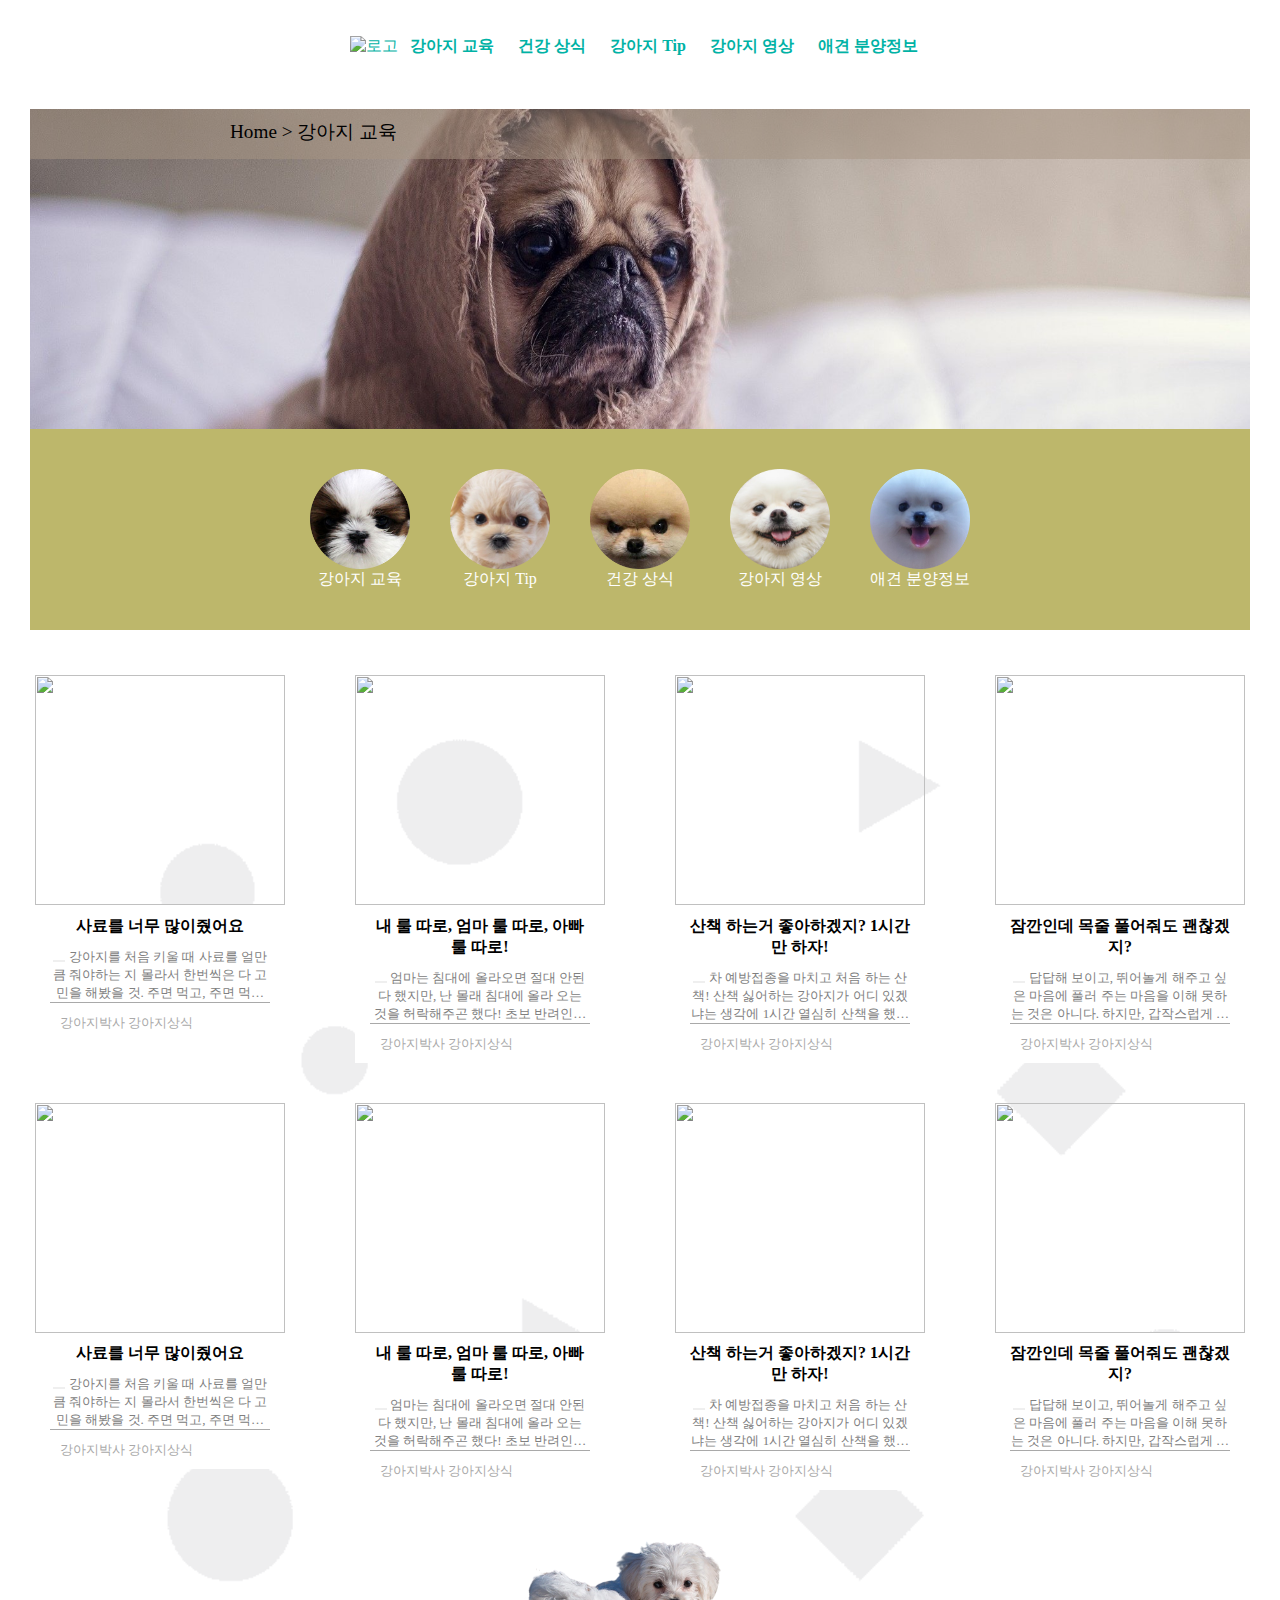
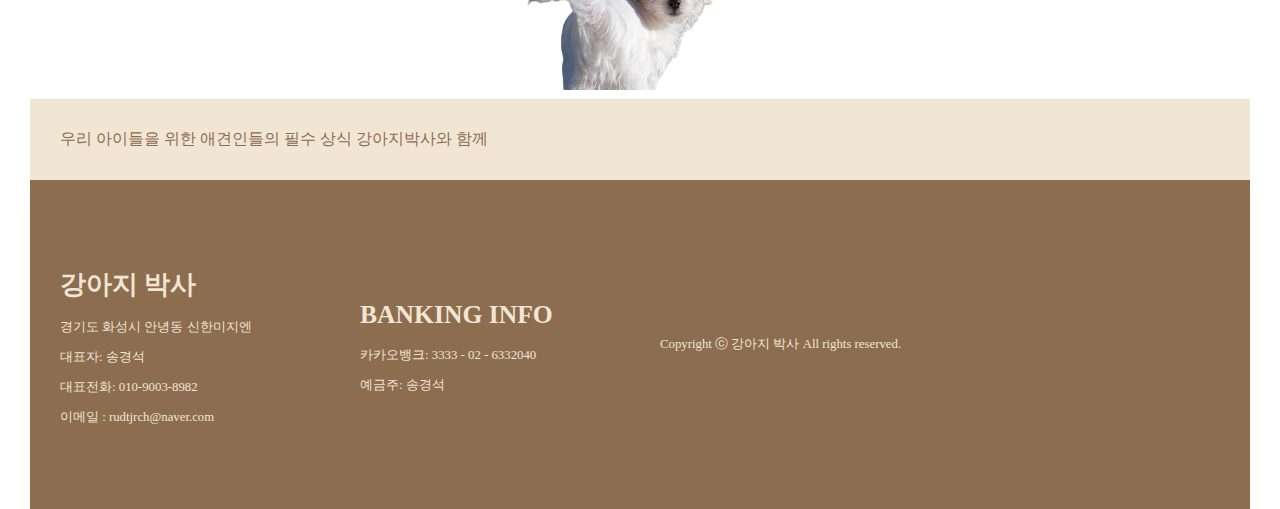
==== dog_edu.html @ c0b0ece2 "21.01.06 베너 이미지 수정" ====
<!DOCTYPE html>
<html lang="en">
<head>
    <meta charset="UTF-8">
    <meta name="viewport" content="width=device-width, initial-scale=1.0">
    <link rel="stylesheet" href="https://use.fontawesome.com/releases/v5.15.1/css/all.css" integrity="sha384-vp86vTRFVJgpjF9jiIGPEEqYqlDwgyBgEF109VFjmqGmIY/Y4HV4d3Gp2irVfcrp" crossorigin="anonymous">
    <link rel="icon" type="image/png" href="images/로고.png">
    <link rel="stylesheet" href="style.css" defer>
    <title>강아지 박사</title>
</head>
<body>
    <header class="navbar">
        <a href="index.html"><img class="title__logo" src="images/테스팅.png" alt="로고"></a>

        <ul class="navbar__menu">
            <li><a href="dog_edu.html">강아지 교육</a></li>
            <li><a href="dog_health.html">건강 상식</a></li>
            <li><a href="dog_tip.html">강아지 Tip</a></li>
            <li><a href="dog_video.html">강아지 영상</a></li>
            <li><a href="dog_info.html">애견 분양정보</a></li>
        </ul>

        <a href="#" class="navbar__toogleBtn">
            <i class="fas fa-bars"></i>
        </a>
    </header>
    <section class="home">
        <div class="img__text">
            <p class="img__text__menu">
                <p class="img__text__menu__text">
                    Home > 강아지 교육
                </p>
            </p>
        </div>
        <img class="title__img" src="images/dog_edu_logo.jpg" alt="photo">
        <img class="title__img__mobile__edu" src="images/dog_edu_logo.jpg" alt="photo">
    </section>
        <ul class="menu__icons">
            <a href="dog_edu.html"><li><img src="images/그림1.png" alt=""><span>강아지 교육</span></li></a>
            <a href="dog_health.html"><li><img src="images/그림3.png" alt=""><span>강아지 Tip</span></li></a>
            <a href="dog_tip.html"><li><img src="images/그림2.png" alt=""><span>건강 상식</span></li></a>
            <a href="dog_video.html"><li><img src="images/그림4.png" alt=""><span>강아지 영상</span></li></a>
            <a href="dog_info.html"><li><img src="images/그림5.png" alt=""><span>애견 분양정보</span></li></a>
        </ul>
    <div class="background__main">
    <ul class="main__items">
            <li class="li__items">
                <img class="item__img" src="https://img1.daumcdn.net/thumb/R720x0/?fname=http%3A%2F%2Ft1.daumcdn.net%2Fliveboard%2Fpetxlab%2Fe52c832bb99549f28f195ccbcd4cd313.png" alt="">
                <div class="title__text__more">
                    <h1 class="item__title">사료를 너무 많이줬어요</h1>
                    <span class="item__text clamp">
                        <button class="textBtn">
                            <i class="fas fa-caret-down"></i>
                        </button>
                        강아지를 처음 키울 때
                        사료를 얼만큼 줘야하는 지 몰라서 
                        한번씩은 다 고민을 해봤을 것.
                        주면 먹고, 주면 먹는 강아지들 때문에
                        부족한가 생각하고 계속 주게 되는데……!
                        과식한 강아지들이 토를 했던 일들이 비일비재.
                        
                        * 건강하게 오래오래 함께 하고 싶다면,
                        정해진 적당량만 챙겨주세요!
                        
                    </span>
                    
                    <span class="item__icons">
                        <div class="text__line">
                            <i class="fas fa-pen-alt"></i>
                            <span class="write__user">
                                강아지박사
                            </span>
                            <i class="fas fa-check-square"></i>
                            <span class="write__user">
                            강아지상식
                            </span>
                        </div>
                    </span>
                </div>
            </li>
            <li class="li__items">
                <img class="item__img" src="https://img1.daumcdn.net/thumb/R720x0/?fname=http%3A%2F%2Ft1.daumcdn.net%2Fliveboard%2Fpetxlab%2F4622606079f64cb188d15d32b84ac144.png" alt="">
                <div class="title__text__more">
                    <h1 class="item__title">내 룰 따로, 엄마 룰 따로, 아빠 룰 따로!</h1>
                    <span class="item__text clamp">
                        <button class="textBtn">
                            <i class="fas fa-caret-down"></i>
                        </button>
                        엄마는 침대에 올라오면 절대 안된다 했지만, 
                        난 몰래 침대에 올라 오는 것을 허락해주곤 했다!
                        초보 반려인들이 흔하게 하는 실수인데,
                        일정하지 않은 룰을 지정해주면
                        헷갈리는 것은 강아지 몫!
                        다른 훈련에까지 영향을 줄 수 있다. 

                        * 강아지에게 정확한 룰을 정해주고,
                        온 가족이 함께 지키도록 하세요!
                    </span>
                    <span class="item__icons">
                        <div class="text__line">
                        <i class="fas fa-pen-alt"></i>
                        <span class="write__user">
                            강아지박사
                        </span>
                        <i class="fas fa-check-square"></i>
                        <span class="write__user">
                            강아지상식
                        </span>
                    </div>
                    </span>
                </div>
            </li>     
            <li class="li__items">
                <img class="item__img" src="https://img1.daumcdn.net/thumb/R720x0/?fname=http%3A%2F%2Ft1.daumcdn.net%2Fliveboard%2Fpetxlab%2F50b1db74f20441629c05598733f1423f.png" alt="">
                <div class="title__text__more">
                    <h1 class="item__title">산책 하는거 좋아하겠지? 1시간만 하자!</h1>
                    <span class="item__text clamp">
                        <button class="textBtn">
                            <i class="fas fa-caret-down"></i>
                        </button>
                        차 예방접종을 마치고 처음 하는 산책! 
                        산책 싫어하는 강아지가 어디 있겠냐는 생각에
                        1시간 열심히 산책을 했는데,
                        다리를 부들부들 떨던 우리 강아지!
                        나이가 어린 강아지의 경우,
                        천천히 산책에 적응할 수 있도록 도와줘야 한다.

                        * 개월 수X 5분,
                        12개월 이후의 강아지는
                        약 1시간 정도가 적당해요!
                    </span>
                    <span class="item__icons">
                        <div class="text__line">
                        <i class="fas fa-pen-alt"></i>
                        <span class="write__user">
                            강아지박사
                        </span>
                        <i class="fas fa-check-square"></i>
                        <span class="write__user">
                            강아지상식
                        </span>
                    </div>
                    </span>
                </div>
            </li>
            
            <li class="li__items">
                <img class="item__img" src="https://img1.daumcdn.net/thumb/R720x0/?fname=http%3A%2F%2Ft1.daumcdn.net%2Fliveboard%2Fpetxlab%2Fadf095510eac4c248523ade5a9210836.png" alt="">
                <div class="title__text__more">
                    <h1 class="item__title">잠깐인데 목줄 풀어줘도 괜찮겠지?</h1>
                    <span class="item__text clamp">
                        <button class="textBtn">
                            <i class="fas fa-caret-down"></i>
                        </button>
                        답답해 보이고, 뛰어놀게 해주고 싶은 마음에 
                        풀러 주는 마음을 이해 못하는 것은 아니다. 
                        하지만, 갑작스럽게 놀라거나,
                        호기심을 끄는 것이 있어
                        멀리 달려갔다가 돌아오지 못하는 일들
                        많이 일어난다는 것!

                        * 사람이 없고, 적응이 끝났다고 하더라도
                        목줄을 꼭 잊지 마세요!
                    </span>
                    <span class="item__icons">
                        <div class="text__line">
                        <i class="fas fa-pen-alt"></i>
                        <span class="write__user">
                            강아지박사
                        </span>
                        <i class="fas fa-check-square"></i>
                        <span class="write__user">
                            강아지상식
                        </span>
                    </div>
                    </span>
                </div>
            </li>    
    </ul>
    <ul class="main__items">
        <li class="li__items">
            <img class="item__img" src="https://img1.daumcdn.net/thumb/R720x0/?fname=http%3A%2F%2Ft1.daumcdn.net%2Fliveboard%2Fpetxlab%2Fe52c832bb99549f28f195ccbcd4cd313.png" alt="">
            <div class="title__text__more">
                <h1 class="item__title">사료를 너무 많이줬어요</h1>
                <span class="item__text clamp">
                    <button class="textBtn">
                        <i class="fas fa-caret-down"></i>
                    </button>
                    강아지를 처음 키울 때
                    사료를 얼만큼 줘야하는 지 몰라서 
                    한번씩은 다 고민을 해봤을 것.
                    주면 먹고, 주면 먹는 강아지들 때문에
                    부족한가 생각하고 계속 주게 되는데……!
                    과식한 강아지들이 토를 했던 일들이 비일비재.
                    
                    * 건강하게 오래오래 함께 하고 싶다면,
                    정해진 적당량만 챙겨주세요!
                    
                </span>
                
                <span class="item__icons">
                    <div class="text__line">
                    <i class="fas fa-pen-alt"></i>
                    <span class="write__user">
                        강아지박사
                    </span>
                    <i class="fas fa-check-square"></i>
                    <span class="write__user">
                        강아지상식
                    </span>
                </div>
                </span>
            </div>
        </li>
        <li class="li__items">
            <img class="item__img" src="https://img1.daumcdn.net/thumb/R720x0/?fname=http%3A%2F%2Ft1.daumcdn.net%2Fliveboard%2Fpetxlab%2F4622606079f64cb188d15d32b84ac144.png" alt="">
            <div class="title__text__more">
                <h1 class="item__title">내 룰 따로, 엄마 룰 따로, 아빠 룰 따로!</h1>
                <span class="item__text clamp">
                    <button class="textBtn">
                        <i class="fas fa-caret-down"></i>
                    </button>
                    엄마는 침대에 올라오면 절대 안된다 했지만, 
                    난 몰래 침대에 올라 오는 것을 허락해주곤 했다!
                    초보 반려인들이 흔하게 하는 실수인데,
                    일정하지 않은 룰을 지정해주면
                    헷갈리는 것은 강아지 몫!
                    다른 훈련에까지 영향을 줄 수 있다. 

                    * 강아지에게 정확한 룰을 정해주고,
                    온 가족이 함께 지키도록 하세요!
                </span>
                <span class="item__icons">
                    <div class="text__line">
                    <i class="fas fa-pen-alt"></i>
                    <span class="write__user">
                        강아지박사
                    </span>
                    <i class="fas fa-check-square"></i>
                    <span class="write__user">
                        강아지상식
                    </span>
                </div>
                </span>
            </div>
        </li>     
        <li class="li__items">
            <img class="item__img" src="https://img1.daumcdn.net/thumb/R720x0/?fname=http%3A%2F%2Ft1.daumcdn.net%2Fliveboard%2Fpetxlab%2F50b1db74f20441629c05598733f1423f.png" alt="">
            <div class="title__text__more">
                <h1 class="item__title">산책 하는거 좋아하겠지? 1시간만 하자!</h1>
                <span class="item__text clamp">
                    <button class="textBtn">
                        <i class="fas fa-caret-down"></i>
                    </button>
                    차 예방접종을 마치고 처음 하는 산책! 
                    산책 싫어하는 강아지가 어디 있겠냐는 생각에
                    1시간 열심히 산책을 했는데,
                    다리를 부들부들 떨던 우리 강아지!
                    나이가 어린 강아지의 경우,
                    천천히 산책에 적응할 수 있도록 도와줘야 한다.

                    * 개월 수X 5분,
                    12개월 이후의 강아지는
                    약 1시간 정도가 적당해요!
                </span>
                <span class="item__icons">
                    <div class="text__line">
                    <i class="fas fa-pen-alt"></i>
                    <span class="write__user">
                        강아지박사
                    </span>
                    <i class="fas fa-check-square"></i>
                    <span class="write__user">
                        강아지상식
                    </span>
                </div>
                </span>
            </div>
        </li>
        
        <li class="li__items">
            <img class="item__img" src="https://img1.daumcdn.net/thumb/R720x0/?fname=http%3A%2F%2Ft1.daumcdn.net%2Fliveboard%2Fpetxlab%2Fadf095510eac4c248523ade5a9210836.png" alt="">
            <div class="title__text__more">
                <h1 class="item__title">잠깐인데 목줄 풀어줘도 괜찮겠지?</h1>
                <span class="item__text clamp">
                    <button class="textBtn">
                        <i class="fas fa-caret-down"></i>
                    </button>
                    답답해 보이고, 뛰어놀게 해주고 싶은 마음에 
                    풀러 주는 마음을 이해 못하는 것은 아니다. 
                    하지만, 갑작스럽게 놀라거나,
                    호기심을 끄는 것이 있어
                    멀리 달려갔다가 돌아오지 못하는 일들
                    많이 일어난다는 것!

                    * 사람이 없고, 적응이 끝났다고 하더라도
                    목줄을 꼭 잊지 마세요!
                </span>
                <span class="item__icons">
                    <div class="text__line">
                    <i class="fas fa-pen-alt"></i>
                    <span class="write__user">
                        강아지박사
                    </span>
                    <i class="fas fa-check-square"></i>
                    <span class="write__user">
                        강아지상식
                    </span>
                </div>
                </span>
            </div>
        </li>    
</ul>

<div class="dog_box_img">
    <img class="dog__ad" src="images/dog__ad.png" alt="">
</div>
</div>
    <span class="footer__text">
        우리 아이들을 위한 애견인들의 필수 상식 강아지박사와 함께
    </span>
<div class="footer__3rd">
    <div class="footer">
        <span class="title__name">
            <span class="name"><h1>강아지 박사</h1>
                <p>경기도 화성시 안녕동 신한미지엔</p>
                <p>대표자: 송경석</p>
                <p>대표전화: 010-9003-8982</p>
                <p>이메일 : rudtjrch@naver.com</p>
            </span>
            <span class="Bank__Info">
                <h1>BANKING INFO</h1>
                <p>카카오뱅크: 3333 - 02 - 6332040</p>
                <p>예금주: 송경석</p>
            </span>
            <span class="Copyright">
                <p>Copyright ⓒ 강아지 박사 All rights reserved.</p>
            </span>        
        </span>
    </div>
    <!-- <ul class="footer__home"> 
            <li class="footer__home__home">Home</li>
            <li><a href="dog_edu.html">강아지 교육</a></li>
            <li><a href="dog_health.html">건강 상식</a></li>
            <li><a href="dog_tip.html">강아지 Tip</a></li>
            <li><a href="dog_video.html">강아지 영상</a></li>
            <li><a href="dog_info.html">애견 분양정보</a></li>
    </ul>
    -->
</div>
<script src="main.js" defer></script>
</body>
</html>
---- style.css ----
* {
  box-sizing: border-box;
}

body {
  margin: 0;
}

/*  rgb(235, 236, 237) */
a {
  text-decoration: none;
  color: rgb(0, 178, 165);
}

ul,
li {
  list-style: none;
}

.fa-bars {
  position: absolute;
  right: 20px;
}

.title__img__mobile__edu {
}

.title__img__mobile,
.title__img__mobile__edu {
  display: none;
}

.navbar {
  position: sticky;
  top: 0;
  width: 100%;
  display: flex;
  justify-content: center;
  align-items: center;
  background-color: white;
  padding: 12px 36px;
  margin: 0;
  z-index: 99;
}

.title__logo {
  width: 280px;
  height: 100px;
}

.navbar__menu {
  display: flex;
  list-style: none;
  padding-left: 0;
  font-weight: 600;
}

.navbar__menu li {
  padding: 8px 12px;
}

.navbar__menu li:hover {
  background-color: rgb(0, 178, 165);
  border-radius: 8px;
  border: 3px solid white;
  transform: scale(1.25);
}

.navbar__menu li:hover a {
  color: white;
}

.navbar__toogleBtn {
  display: none;
  position: absolute;
  right: 32px;
  top: 32px;
  font-size: 32px;
  color: rgb(0, 178, 165);
}

.home {
  text-align: center;
}

.img__text {
  position: relative;
  display: block;
  margin: 0 30px;
}

.img__text__menu {
  display: flex;
  position: absolute;
  top: 0;
  width: 100%;
  height: 50px;
  margin: 0;
  background-color: rgb(168, 149, 132);
  align-items: center;
  opacity: 0.5;
}

.img__text__menu__text {
  position: absolute;
  display: flex;
  margin: 10px 0;
  width: 100%;
  padding-left: 200px;
  font-size: larger;
  opacity: 1;
  justify-content: left;
  align-items: center;
  color: black;
}

.title__img {
  display: flex;
  flex-grow: 1;
  width: 100%;
  max-height: 50%;
  padding: 0 30px;
}

.background__main {
  background-image: url(/images/바탕3.png);
  background-size: cover;
  width: 100%;
  margin: 5px 0;
}

.main__items {
  position: relative;
  display: flex;
  justify-content: space-around;
  align-items: flex-start;
  width: 100%;
  height: 100%;
  padding-left: 0;
  margin: 0px 0px;
  box-sizing: border-box;
}

.item__img {
  width: 250px;
  height: 230px;
}

ul li {
  display: flex;
  flex-direction: column;
  justify-content: center;
  align-items: center;
  text-align: center;
}

.li__items {
  width: 100%;
  display: flex;
  margin-top: 40px;
}

.title__text__more {
  display: flex;
  flex-direction: column;
  background-color: white;
  width: 100%;
  max-width: 250px;
  padding: 0 15px;
}

.item__title {
  font-size: medium;
}

.item__text {
  font-size: small;
  color: gray;
}

.item__text span {
  border-bottom: 1px solid darkgray;
}

.item__icons {
  text-align: left;
  color: darkgray;
  border-top: 1px solid darkgray;
}

.write__user {
  font-size: smaller;
}

.text__line {
  margin: 10px;
}

button,
button:focus {
  border: none;
  cursor: pointer;
  outline: none;
}

.item__text.clamp {
  display: -webkit-box;
  -webkit-box-orient: vertical;
  -webkit-line-clamp: 3;
  overflow: hidden;
}

.textBtn.clicked {
  transform: rotate(180deg);
}

.textBtn {
  transition: transform 300ms ease-in-out;
}

.menu__icons img {
  width: 100px;
  height: 100px;
}

.menu__icons li {
  padding: 40px 20px;
  transition: transform 200ms ease-in-out;
  color: white;
}

.menu__icons li:hover {
  transform: scale(1.3);
}

.menu__icons {
  margin-top: 0;
  display: flex;
  justify-content: center;
  background-color: darkkhaki;
  padding-left: 0;
  margin: 0 30px;
}

.dog_box_img {
  margin: 0 1%;
  text-align: center;
}

.dog__ad {
  width: 400px;
  height: 200px;
  text-align: center;
}

.footer__text {
  display: block;
  margin-bottom: 30px;
  margin: 0 30px;
  background-color: rgb(241, 229, 212);
  padding: 30px;
  color: rgb(140, 109, 79);
}
.footer {
  background-color: rgb(140, 109, 79);
  color: rgb(241, 229, 212);
  display: flex;
  flex-direction: column;
}

.footer__3rd {
  display: flex;
  flex-direction: row;
  color: rgb(241, 229, 212);
  background-color: rgb(140, 109, 79);
  margin: 0 30px;
  padding: 30px;
  font-size: 0.8rem;
}

.footer__home {
  display: flex;
  flex-direction: column;
  align-items: flex-start;
  margin: 20px;
  font-size: larger;
  width: 150px;
}

.footer__home__home {
  padding: 0 10px;
}

.footer__home li {
  margin: 10px 0;
}

.footer__home li a {
  color: rgb(241, 229, 212);
  background-color: rgb(140, 109, 79);
  padding: 8px 8px;
}

.footer__home li a:hover {
  color: rgb(140, 109, 79);
  background-color: rgb(241, 229, 212);
  cursor: pointer;
  border-radius: 5px;
  transform: scale(1.2);
}

.name,
.Bank__Info,
.Copyright {
  display: block;
  margin: 40px 0;
  width: 300px;
}

.title__name {
  display: flex;
  align-items: center;
}

@media screen and (max-width: 910px) {
  .navbar {
    flex-direction: column;
    align-items: flex-start;
    padding: 8px 24px;
  }
  .navbar__menu {
    display: none;
    flex-direction: column;
    align-items: center;
    width: 100%;
    padding: 8px;
    margin-bottom: 0;
  }

  .navbar__menu li {
    width: 100%;
    text-align: center;
  }

  .navbar__toogleBtn {
    display: block;
  }
  .navbar__menu.active {
    display: flex;
  }
  .menu__icons {
    display: none;
  }
  .footer__home {
    display: none;
  }
  .item__icons {
    display: flex;
    flex-direction: column;
  }
  .img__text__menu__text {
    padding-left: 100px;
  }
}

@media screen and (max-width: 1100px) {
  .main__items {
    display: flex;
    flex-direction: column;
    padding: 0 30px;
  }
  .li__items {
    display: flex;
    flex-direction: row;
  }
  .title__text__more {
    width: 100%;
    height: 100%;
    min-height: 230px;
    max-width: 100%;
  }
  .item__text.clamp {
    -webkit-box-orient: vertical;
    -webkit-line-clamp: 5;
    overflow: hidden;
  }
  .title__name {
    display: flex;
    flex-direction: column;
    align-items: center;
  }
  .title__img {
    display: none;
  }
  .title__img__mobile {
    display: block;
    width: 100%;
    height: 50%;
    padding: 0 30px;
  }
  .title__img__mobile__edu {
    display: block;
    width: 100%;
    height: 50%;
    padding: 0 30px;
  }
  .name,
  .Bank__Info,
  .Copyright {
    display: block;
    margin: 10px 0;
    width: 300px;
  }
}
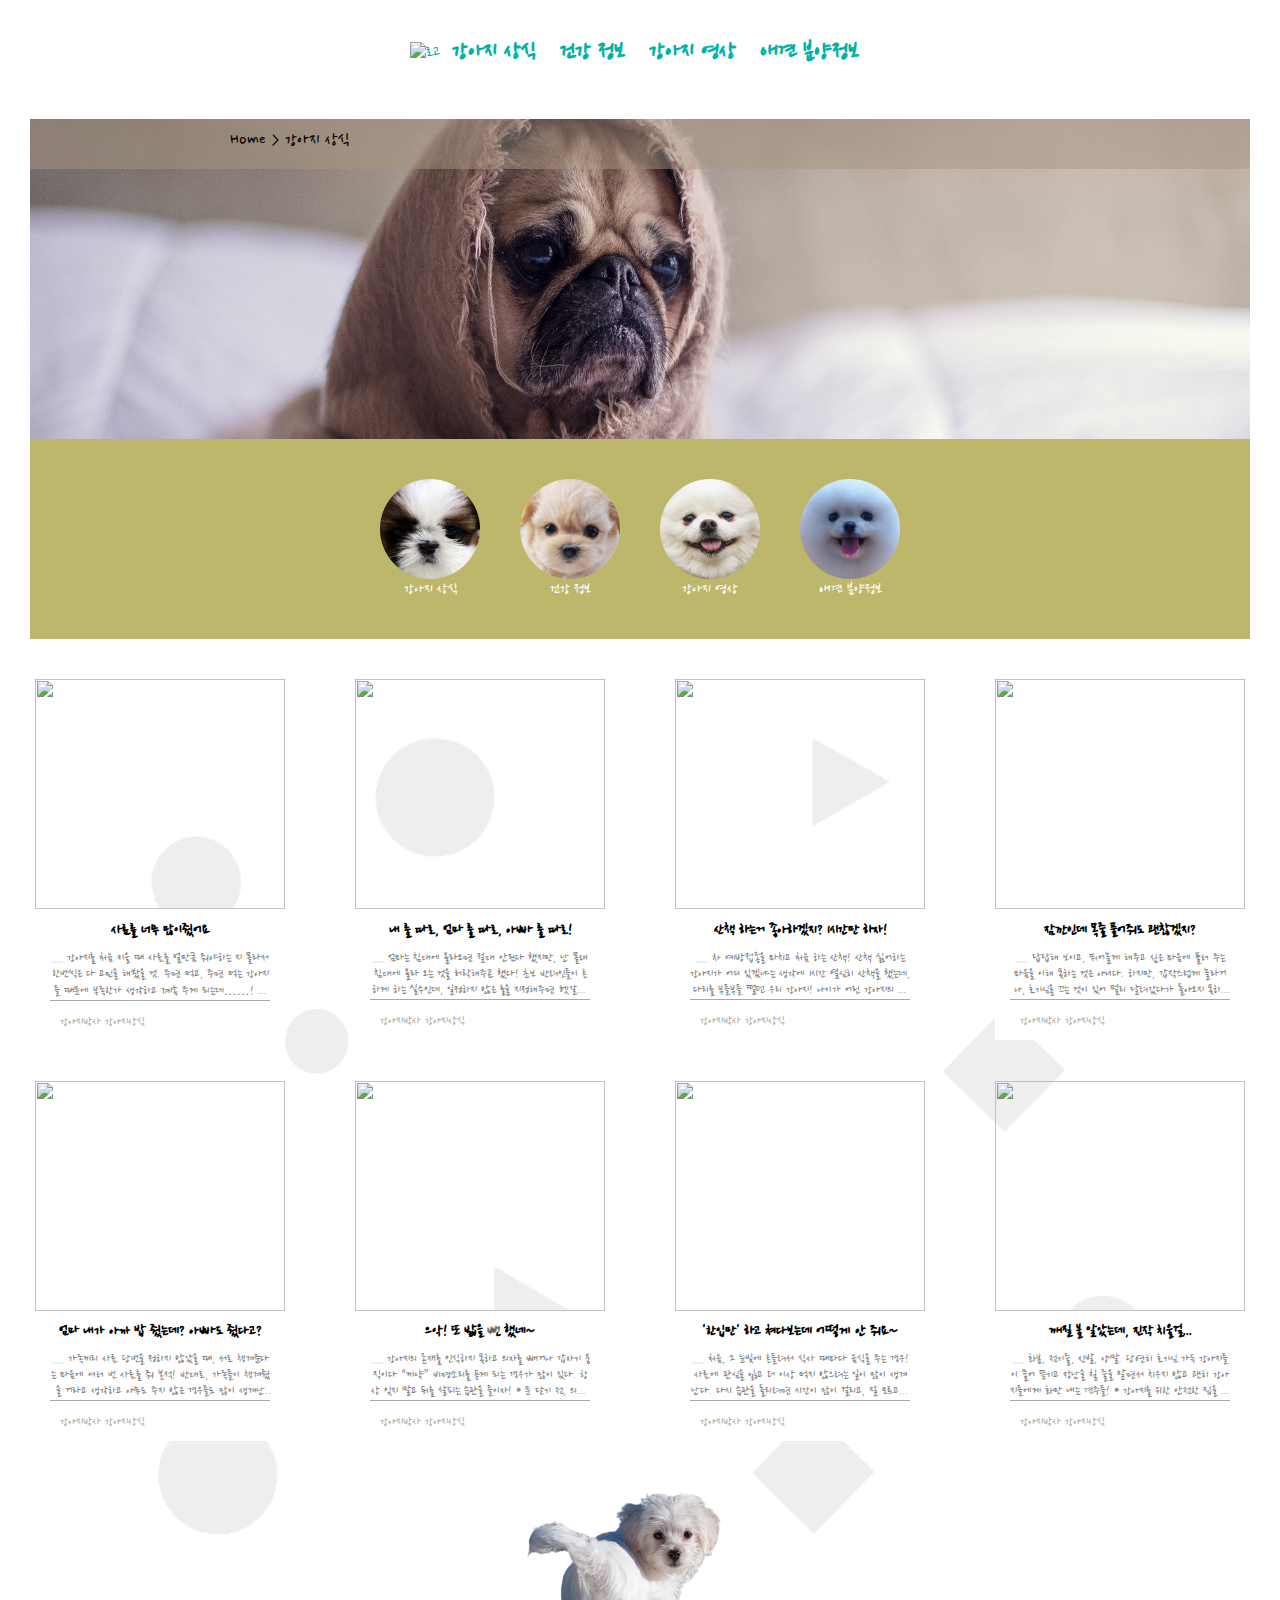
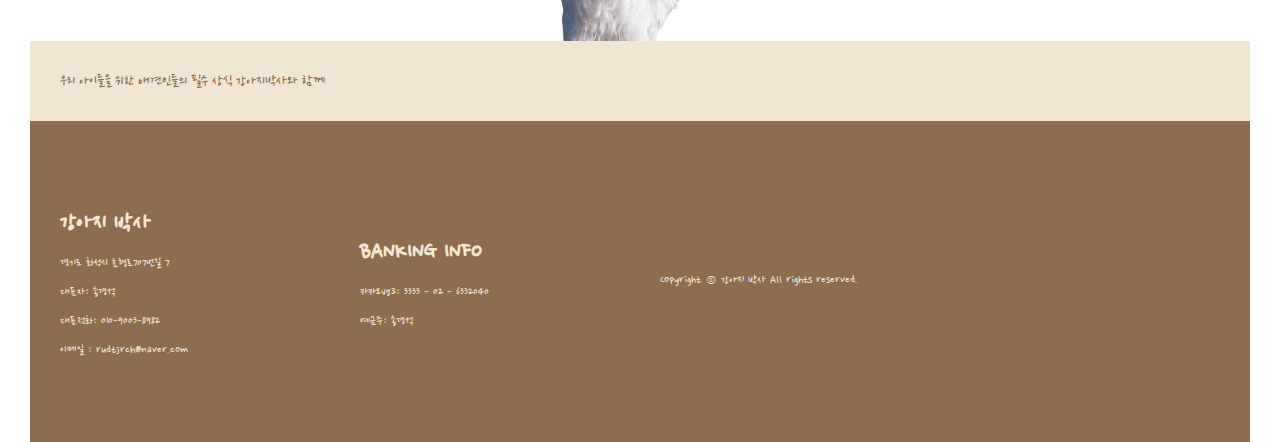
==== commit 470bca81: "Merge branch 'master' into gh-pages" ====
--- a/dog_edu.html
+++ b/dog_edu.html
@@ -6,6 +6,7 @@
     <link rel="stylesheet" href="https://use.fontawesome.com/releases/v5.15.1/css/all.css" integrity="sha384-vp86vTRFVJgpjF9jiIGPEEqYqlDwgyBgEF109VFjmqGmIY/Y4HV4d3Gp2irVfcrp" crossorigin="anonymous">
     <link rel="icon" type="image/png" href="images/로고.png">
     <link rel="stylesheet" href="style.css" defer>
+    <link href="https://fonts.googleapis.com/css2?family=Nanum+Pen+Script&display=swap" rel="stylesheet">
     <title>강아지 박사</title>
 </head>
 <body>
@@ -13,9 +14,8 @@
         <a href="index.html"><img class="title__logo" src="images/테스팅.png" alt="로고"></a>
 
         <ul class="navbar__menu">
-            <li><a href="dog_edu.html">강아지 교육</a></li>
-            <li><a href="dog_health.html">건강 상식</a></li>
-            <li><a href="dog_tip.html">강아지 Tip</a></li>
+            <li><a href="dog_edu.html">강아지 상식</a></li>
+            <li><a href="dog_health.html">건강 정보</a></li>
             <li><a href="dog_video.html">강아지 영상</a></li>
             <li><a href="dog_info.html">애견 분양정보</a></li>
         </ul>
@@ -28,7 +28,7 @@
         <div class="img__text">
             <p class="img__text__menu">
                 <p class="img__text__menu__text">
-                    Home > 강아지 교육
+                    Home > 강아지 상식
                 </p>
             </p>
         </div>
@@ -36,9 +36,8 @@
         <img class="title__img__mobile__edu" src="images/dog_edu_logo.jpg" alt="photo">
     </section>
         <ul class="menu__icons">
-            <a href="dog_edu.html"><li><img src="images/그림1.png" alt=""><span>강아지 교육</span></li></a>
-            <a href="dog_health.html"><li><img src="images/그림3.png" alt=""><span>강아지 Tip</span></li></a>
-            <a href="dog_tip.html"><li><img src="images/그림2.png" alt=""><span>건강 상식</span></li></a>
+            <a href="dog_edu.html"><li><img src="images/그림1.png" alt=""><span>강아지 상식</span></li></a>
+            <a href="dog_health.html"><li><img src="images/그림3.png" alt=""><span>건강 정보</span></li></a>
             <a href="dog_video.html"><li><img src="images/그림4.png" alt=""><span>강아지 영상</span></li></a>
             <a href="dog_info.html"><li><img src="images/그림5.png" alt=""><span>애견 분양정보</span></li></a>
         </ul>
@@ -179,22 +178,20 @@
     </ul>
     <ul class="main__items">
         <li class="li__items">
-            <img class="item__img" src="https://img1.daumcdn.net/thumb/R720x0/?fname=http%3A%2F%2Ft1.daumcdn.net%2Fliveboard%2Fpetxlab%2Fe52c832bb99549f28f195ccbcd4cd313.png" alt="">
+            <img class="item__img" src="https://img1.daumcdn.net/thumb/R720x0/?fname=http%3A%2F%2Ft1.daumcdn.net%2Fliveboard%2Fpetxlab%2F3a9d5a40b7e84e81849c25ff93b4e5a8.png" alt="">
             <div class="title__text__more">
-                <h1 class="item__title">사료를 너무 많이줬어요</h1>
+                <h1 class="item__title">엄마 내가 아까 밥 줬는데? 아빠도 줬다고?</h1>
                 <span class="item__text clamp">
                     <button class="textBtn">
                         <i class="fas fa-caret-down"></i>
                     </button>
-                    강아지를 처음 키울 때
-                    사료를 얼만큼 줘야하는 지 몰라서 
-                    한번씩은 다 고민을 해봤을 것.
-                    주면 먹고, 주면 먹는 강아지들 때문에
-                    부족한가 생각하고 계속 주게 되는데……!
-                    과식한 강아지들이 토를 했던 일들이 비일비재.
-                    
-                    * 건강하게 오래오래 함께 하고 싶다면,
-                    정해진 적당량만 챙겨주세요!
+                    가족끼리 사료 당번을 정하지 않았을 때, 
+                    서로 챙겨준다는 마음에 여러 번 사료를 줘 본적!
+                    반대로, 가족들이 챙겨줬을 거라고 생각하고
+                    아무도 주지 않은 경우들도 많이 생겨난다!
+
+                    *사료 당번을 지정해서
+                    정해진 시간에 사료를 잘 챙겨주세요!
                     
                 </span>
                 
@@ -213,22 +210,20 @@
             </div>
         </li>
         <li class="li__items">
-            <img class="item__img" src="https://img1.daumcdn.net/thumb/R720x0/?fname=http%3A%2F%2Ft1.daumcdn.net%2Fliveboard%2Fpetxlab%2F4622606079f64cb188d15d32b84ac144.png" alt="">
+            <img class="item__img" src="https://img1.daumcdn.net/thumb/R720x0/?fname=http%3A%2F%2Ft1.daumcdn.net%2Fliveboard%2Fpetxlab%2F1036d4f00c5f486c92a6dd1ab4f6afb9.png" alt="">
             <div class="title__text__more">
-                <h1 class="item__title">내 룰 따로, 엄마 룰 따로, 아빠 룰 따로!</h1>
+                <h1 class="item__title">으악! 또 밟을 뻔 했네~</h1>
                 <span class="item__text clamp">
                     <button class="textBtn">
                         <i class="fas fa-caret-down"></i>
                     </button>
-                    엄마는 침대에 올라오면 절대 안된다 했지만, 
-                    난 몰래 침대에 올라 오는 것을 허락해주곤 했다!
-                    초보 반려인들이 흔하게 하는 실수인데,
-                    일정하지 않은 룰을 지정해주면
-                    헷갈리는 것은 강아지 몫!
-                    다른 훈련에까지 영향을 줄 수 있다. 
-
-                    * 강아지에게 정확한 룰을 정해주고,
-                    온 가족이 함께 지키도록 하세요!
+                    강아지의 존재를 인식하지 못하고 
+                    의자를 빼거나 갑자기 움직이다
+                    “끼약” 비명소리를 듣게 되는 경우가 많이 있다.
+                    항상 잊지 말고 뒤를 살피는 습관을 들이자!
+
+                    * 문 닫기 전, 의자를 뒤를 빼기 전
+                    한 번씩 꼭 확인하세요!
                 </span>
                 <span class="item__icons">
                     <div class="text__line">
@@ -245,23 +240,23 @@
             </div>
         </li>     
         <li class="li__items">
-            <img class="item__img" src="https://img1.daumcdn.net/thumb/R720x0/?fname=http%3A%2F%2Ft1.daumcdn.net%2Fliveboard%2Fpetxlab%2F50b1db74f20441629c05598733f1423f.png" alt="">
+            <img class="item__img" src="https://img1.daumcdn.net/thumb/R720x0/?fname=http%3A%2F%2Ft1.daumcdn.net%2Fliveboard%2Fpetxlab%2F183cd5ef63f94ee499cd044bea32f4e6.png" alt="">
             <div class="title__text__more">
-                <h1 class="item__title">산책 하는거 좋아하겠지? 1시간만 하자!</h1>
+                <h1 class="item__title">'한입만' 하고 쳐다보는데 어떻게 안 줘요~</h1>
                 <span class="item__text clamp">
                     <button class="textBtn">
                         <i class="fas fa-caret-down"></i>
                     </button>
-                    차 예방접종을 마치고 처음 하는 산책! 
-                    산책 싫어하는 강아지가 어디 있겠냐는 생각에
-                    1시간 열심히 산책을 했는데,
-                    다리를 부들부들 떨던 우리 강아지!
-                    나이가 어린 강아지의 경우,
-                    천천히 산책에 적응할 수 있도록 도와줘야 한다.
-
-                    * 개월 수X 5분,
-                    12개월 이후의 강아지는
-                    약 1시간 정도가 적당해요!
+                    처음, 그 눈빛에 흔들려서
+                    식사 때마다 음식을 주는 경우! 
+                    사료에 관심을 잃고
+                    더 이상 먹지 않으려는 일이 많이 생겨난다.
+                    다시 습관을 돌리려면 시간이 많이 걸리고,
+                    잘 모르고 좋지 않은 음식을 줄 수도 있으니
+                    항상 조심 또 조심!
+
+                    * 강아지들이 먹으면 안되는 음식들을
+                    사전에 꼭 확인하세요!
                 </span>
                 <span class="item__icons">
                     <div class="text__line">
@@ -279,22 +274,19 @@
         </li>
         
         <li class="li__items">
-            <img class="item__img" src="https://img1.daumcdn.net/thumb/R720x0/?fname=http%3A%2F%2Ft1.daumcdn.net%2Fliveboard%2Fpetxlab%2Fadf095510eac4c248523ade5a9210836.png" alt="">
+            <img class="item__img" src="https://img1.daumcdn.net/thumb/R720x0/?fname=http%3A%2F%2Ft1.daumcdn.net%2Fliveboard%2Fpetxlab%2Fe9401acd9c7842f48a60d2139d0485b8.png" alt="">
             <div class="title__text__more">
-                <h1 class="item__title">잠깐인데 목줄 풀어줘도 괜찮겠지?</h1>
+                <h1 class="item__title">깨질 불 알았는데, 진작 치울걸...</h1>
                 <span class="item__text clamp">
                     <button class="textBtn">
                         <i class="fas fa-caret-down"></i>
                     </button>
-                    답답해 보이고, 뛰어놀게 해주고 싶은 마음에 
-                    풀러 주는 마음을 이해 못하는 것은 아니다. 
-                    하지만, 갑작스럽게 놀라거나,
-                    호기심을 끄는 것이 있어
-                    멀리 달려갔다가 돌아오지 못하는 일들
-                    많이 일어난다는 것!
-
-                    * 사람이 없고, 적응이 끝났다고 하더라도
-                    목줄을 꼭 잊지 마세요!
+                    화분, 전기줄, 신발, 양말. 
+                    당연히 호기심 가득 강아지들이
+                    물어 뜯기고 장난을 칠 줄을 알면서
+                    치우지 않고 괜히 강아지들에게 화만 내는 견주들!
+
+                    * 강아지를 위한 안전한 집을 먼저 만들어주세요!
                 </span>
                 <span class="item__icons">
                     <div class="text__line">
@@ -312,9 +304,7 @@
         </li>    
 </ul>
 
-<div class="dog_box_img">
-    <img class="dog__ad" src="images/dog__ad.png" alt="">
-</div>
+<img class="dog__ad" src="images/dog__ad.png" alt="">
 </div>
     <span class="footer__text">
         우리 아이들을 위한 애견인들의 필수 상식 강아지박사와 함께
@@ -323,7 +313,7 @@
     <div class="footer">
         <span class="title__name">
             <span class="name"><h1>강아지 박사</h1>
-                <p>경기도 화성시 안녕동 신한미지엔</p>
+                <p>경기도 화성시 효행로707번길 7</p>
                 <p>대표자: 송경석</p>
                 <p>대표전화: 010-9003-8982</p>
                 <p>이메일 : rudtjrch@naver.com</p>
--- a/style.css
+++ b/style.css
@@ -4,6 +4,7 @@
 
 body {
   margin: 0;
+  font-family: "Nanum Pen Script";
 }
 
 /*  rgb(235, 236, 237) */
@@ -28,6 +29,10 @@
 .title__img__mobile,
 .title__img__mobile__edu {
   display: none;
+}
+
+.navbar__menu > li > a {
+  font-size: 25px;
 }
 
 .navbar {
@@ -43,9 +48,38 @@
   z-index: 99;
 }
 
+.index__seoul {
+  color: gray;
+}
+
+.index_main {
+  margin: 30px;
+  display: flex;
+  align-items: center;
+}
+
+.index_main2 {
+  margin: 30px;
+  display: flex;
+}
+
+.index__dog__img {
+  width: 150px;
+}
+
+.index__text {
+  margin-left: 30px;
+}
+
+.news {
+  margin: 30px;
+  text-align: center;
+}
+
 .title__logo {
   width: 280px;
   height: 100px;
+  animation: imgmove 3s ease-in-out infinite;
 }
 
 .navbar__menu {
@@ -114,11 +148,36 @@
   color: black;
 }
 
+.health_logo {
+  display: block;
+  width: 140px;
+  height: 120px;
+  margin: 30px auto;
+}
+
+.health_text {
+  text-align: center;
+}
+
+.health_text .dogimg {
+  margin-top: 60px;
+}
+
+.fun_video {
+  display: block;
+  text-align: center;
+  margin-top: 50px;
+}
+
+.video_box {
+  border-bottom: solid lightgray 3px;
+  margin: 30px 30px;
+}
+
 .title__img {
   display: flex;
   flex-grow: 1;
   width: 100%;
-  max-height: 50%;
   padding: 0 30px;
 }
 
@@ -126,7 +185,13 @@
   background-image: url(/images/바탕3.png);
   background-size: cover;
   width: 100%;
-  margin: 5px 0;
+}
+
+.youtube_video {
+  display: flex;
+  justify-content: space-between;
+  margin: 30px 30px;
+  max-width: 100%;
 }
 
 .main__items {
@@ -139,6 +204,16 @@
   padding-left: 0;
   margin: 0px 0px;
   box-sizing: border-box;
+}
+
+.dog__img {
+  width: 250px;
+}
+
+.index__img {
+  width: 400px;
+  height: 100%;
+  margin-top: 30px;
 }
 
 .item__img {
@@ -242,15 +317,11 @@
   margin: 0 30px;
 }
 
-.dog_box_img {
-  margin: 0 1%;
-  text-align: center;
-}
-
 .dog__ad {
+  display: block;
+  margin: 0 auto;
   width: 400px;
   height: 200px;
-  text-align: center;
 }
 
 .footer__text {
@@ -322,6 +393,18 @@
   align-items: center;
 }
 
+@keyframes imgmove {
+  0% {
+    transform: none;
+  }
+  50% {
+    transform: translateY(-10px);
+  }
+  100% {
+    transform: none;
+  }
+}
+
 @media screen and (max-width: 910px) {
   .navbar {
     flex-direction: column;
@@ -337,6 +420,11 @@
     margin-bottom: 0;
   }
 
+  .li__items {
+    display: flex;
+    flex-direction: column;
+  }
+
   .navbar__menu li {
     width: 100%;
     text-align: center;
@@ -357,13 +445,34 @@
   .item__icons {
     display: flex;
     flex-direction: column;
+    align-items: center;
   }
   .img__text__menu__text {
     padding-left: 100px;
   }
+  .index_main,
+  .index_main2 {
+    align-items: center;
+    flex-direction: column;
+  }
+  .index__text2 {
+    text-align: center;
+  }
+  .footer__text {
+    margin: 0;
+  }
+  .footer__3rd {
+    margin: 0;
+  }
 }
 
 @media screen and (max-width: 1100px) {
+  .index_main,
+  .index_main2 {
+    align-items: center;
+    flex-direction: column;
+  }
+
   .main__items {
     display: flex;
     flex-direction: column;
@@ -371,19 +480,16 @@
   }
   .li__items {
     display: flex;
-    flex-direction: row;
-  }
+    flex-direction: column;
+  }
+
   .title__text__more {
     width: 100%;
     height: 100%;
     min-height: 230px;
     max-width: 100%;
   }
-  .item__text.clamp {
-    -webkit-box-orient: vertical;
-    -webkit-line-clamp: 5;
-    overflow: hidden;
-  }
+
   .title__name {
     display: flex;
     flex-direction: column;
